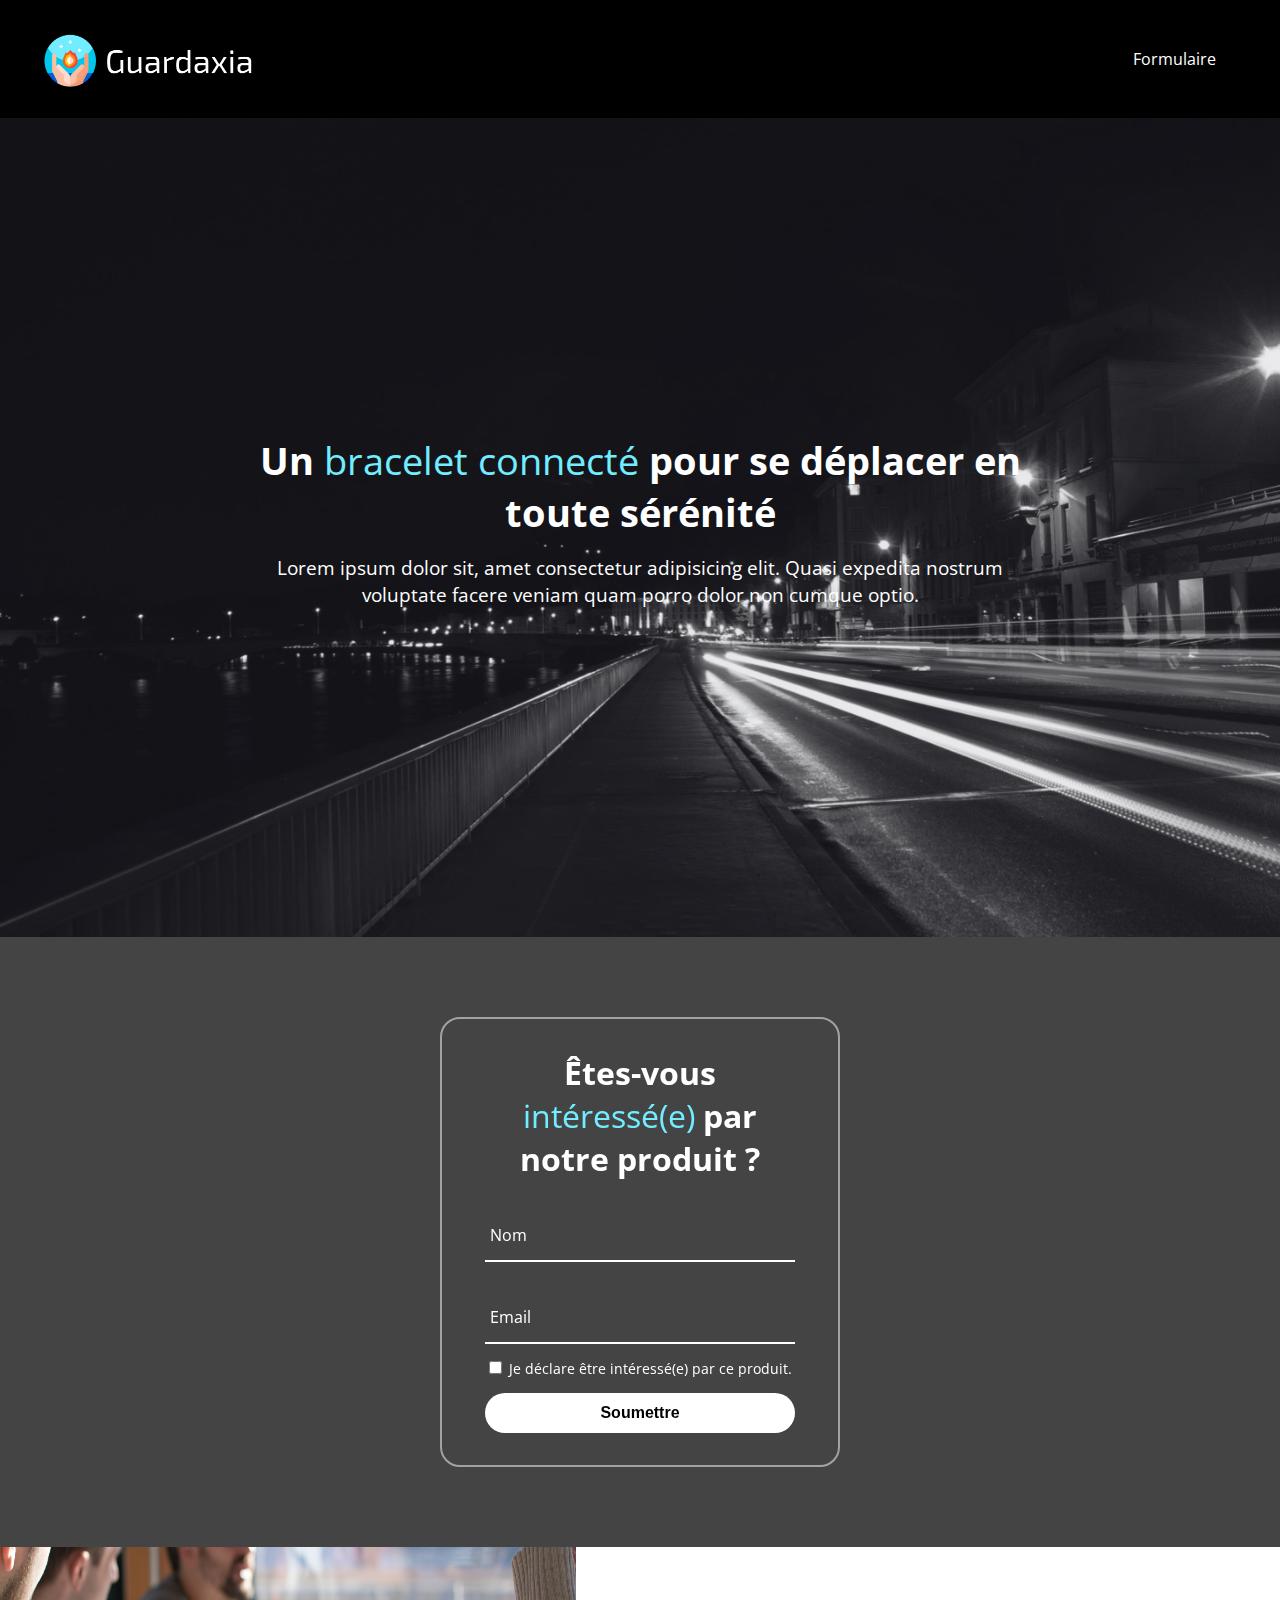
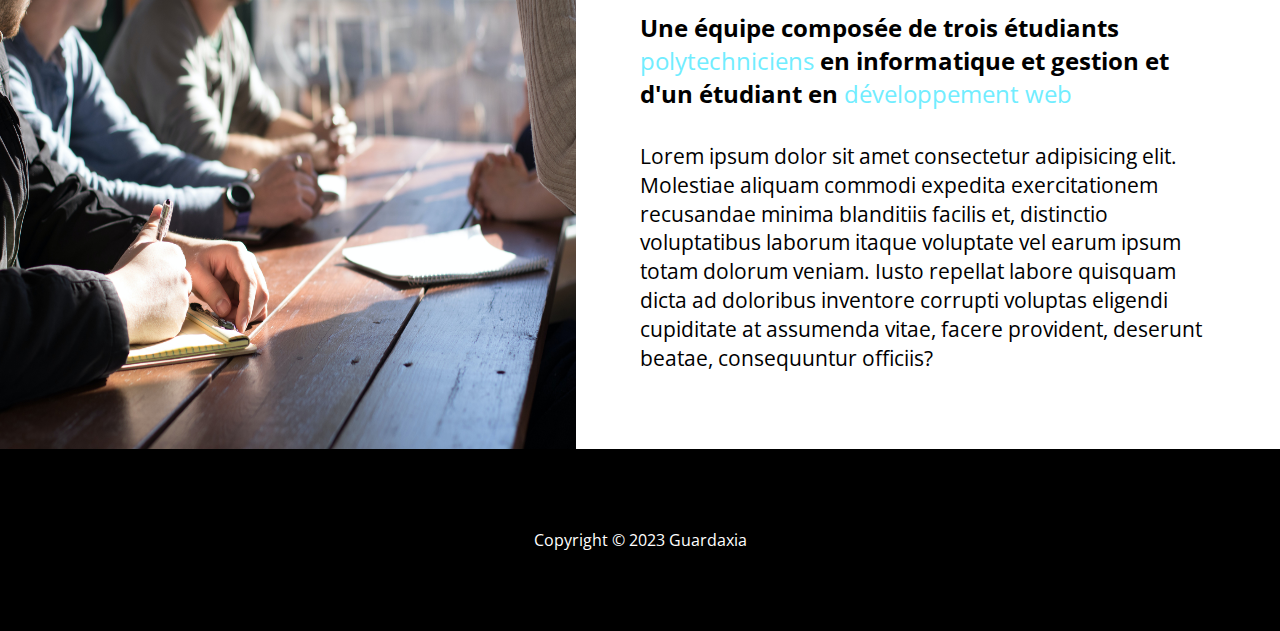
==== Guardaxia/index.html @ 3d4f2bc4 "Add files via upload" ====
<!DOCTYPE html>
<html lang="fr">

<head>
    <meta charset="UTF-8">
    <meta http-equiv="X-UA-Compatible" content="IE=edge">
    <meta name="viewport" content="width=device-width, initial-scale=1.0">
    <title>Guardaxia</title>
    <link rel="stylesheet" href="./CSS/style.css" />
    <link rel="stylesheet" media="only screen and (max-width: 500px)" href="./CSS/style_mobile.css">
    <link rel="preconnect" href="https://fonts.googleapis.com">
    <link rel="preconnect" href="https://fonts.gstatic.com" crossorigin>
    <link href="https://fonts.googleapis.com/css2?family=Open+Sans:wght@300;400;700&display=swap" rel="stylesheet">
</head>

<body>

    <div class="vp-container">
        <header>
            <figure class="header-logo">
                <img src="Images/guardaxialogo.png" alt="logo">
            </figure>
            <nav>
              <ul class="liste-nav">
                <li class="item-nav">
                  <a class="lien-nav" href="#formulaire">Formulaire</a>
                </li>
              </ul>
            </nav>
        </header>
        
        <section class="vp">
            <div class="vp-content">
                <h1>
                  Un <strong>bracelet connecté</strong> pour se déplacer en toute sérénité 
                </h1>
                <p>
                  Lorem ipsum dolor sit, amet consectetur adipisicing elit. Quasi
                  expedita nostrum voluptate facere veniam quam porro dolor non cumque
                  optio.
                </p>
            </div>
        </section>

        <section class="formulaire" id="formulaire">
          <div class="form-box">
            <div class="form-value">
              <form action="">
                <h2>Êtes-vous <strong>intéressé(e)</strong> par notre produit ?</h2>

                <div class="inputbox">
                  <input type="name">
                  <label for="">Nom</label>
                </div>

                <div class="inputbox">
                  <input type="email" required>
                  <label for="">Email</label>
                </div>

                <div class="decla">
                  <label for=""><input type="checkbox" required> Je déclare être intéressé(e) par ce produit.</label>
                </div>

                <button>Soumettre</button>
              </form>
            </div>
          </div>
        </section>

        <section class="who">
            <div class="who-content-img">
              <img
                src="Images/dylan-gillis-KdeqA3aTnBY-unsplash.jpg"
                alt="team"
              />
            </div>

            <div class="who-content-text bg-dark">
                <h2>
                  Une équipe composée de trois étudiants <strong>polytechniciens</strong> en informatique et gestion et d'un étudiant en <strong>développement web</strong>
                </h2>
                <p>
                    Lorem ipsum dolor sit amet consectetur adipisicing elit. Molestiae
                    aliquam commodi expedita exercitationem recusandae minima blanditiis
                    facilis et, distinctio voluptatibus laborum itaque voluptate vel earum ipsum totam dolorum veniam. 
                    Iusto repellat labore quisquam dicta ad doloribus inventore corrupti voluptas eligendi cupiditate
                    at assumenda vitae, facere provident, deserunt beatae, consequuntur
                    officiis?
                </p>
            </div>
        </section>   

        <footer>
            <p>Copyright © 2023 Guardaxia</p>
        </footer>

    </div>

</body>

</html>
---- Guardaxia/CSS/style.css ----
/***************** RESET *****************/

* {
    padding: 0;
    margin: 0;
    box-sizing: border-box;
  }
  
  
 p {
    margin-bottom: 0.8rem;
  }
  
h1,
h2,
h3,
h4 {
    margin-bottom: 1rem;
  }
  
a {
    color: #ffffff;
    text-decoration: none;
  }

body {
    font-family: 'Open Sans', sans-serif;
  }

/**************** HEADER *****************/

.vp-container {
    min-height: 100vh;
    display: flex;
    flex-direction: column;
  }
  
header {
    padding: 1rem 2rem;
    background: #000000;
    display: flex;
    flex-flow: row nowrap;
    justify-content: space-between;
  }

header img  {
    width: 233px;
    height: 78px;
    position: relative;
    top: 5px;
  }

header ul {
    display: flex;
    flex-flow: row nowrap;
    list-style: none;
  }
  
header ul li {
    padding: 2rem;
    color: white;
  }
  
header ul li a:hover {
    color: #71edff;
  }

/**************** VP *****************/

.vp {
    flex: auto;
    display: flex;
    flex-direction: column;
    justify-content: center;
    align-items: center;
    background: url(../Images/robin-pierre-CkkCk4pXHTI-unsplash\ -\ Modifié\ \(2\).png) center center/cover;
    min-height: 819px;
  }
  
strong {
    color: #71edff;
    font-weight: 400;
  }

.vp-content {
    max-width: 800px;
    text-align: center;
    color: white;
    font-size: larger;
  }

/**************** VP2 *****************/

/* .contact {
  padding: 10rem 1rem;
  display: flex;
  flex-direction: column;
  align-items: center;
  background-color: #444444;
  }

.contact-form {
  max-width: 600px;
  display: flex;
  flex-direction: column;
  width: 100%;
  }

.contact-form input {
  background: #333;
  border: 0;
  border-bottom: 1px solid #555;
  padding: 1rem;
  font-size: 1.3rem;
  color: white;
  outline: 0;
  margin-bottom: 1rem;
  }

.contact-form button {
    display: block;
    margin: 3rem auto;
    padding: 1rem 2rem;
    border: 0;
    border-radius: 30px;
    background: #0f05a0;
    color: white;
    font-weight: 700;
    font-size: 1.3rem;
    cursor: pointer;
  }
  
  .contact-form button:hover {
    background: white;
    color: black;
  } */

.formulaire {
  padding: 5rem 1rem;
  display: flex;
  flex-direction: column;
  align-items: center;
  background-color: #444444;
  min-height: 50vh;
  width: 100%;
}

.form-box {
  position: relative;
  width: 400px;
  height: 450px;
  background: transparent;
  border: 2px solid rgba(255, 255, 255, 0.5);
  border-radius: 20px;
  backdrop-filter: blur(15px);
  display: flex;
  justify-content: center;
  align-items: center;
  padding: 0 50px 0 50px;
}

form h2 {
  font-size: 2em;
  color: #ffffff;
  text-align: center;
}

.inputbox {
  position: relative;
  margin: 30px 0;
  width: 310px;
  border-bottom: 2px solid #ffffff;
}

.inputbox label {
  position: absolute;
  top: 50%;
  left: 5px;
  transform: translateY(-50%);
  color: #ffffff;
  font-size: 1em;
  pointer-events: none;
  transition: .5s;
}

input:focus ~ label,
input:focus ~ :valid {
  top: -5px;
}

.inputbox input {
  width: 100%;
  height: 50px;
  background: transparent;
  border: none;
  outline: none;
  font-size: 1em;
  padding: 0 35px 0 5px;
  color: #ffffff;
}

.decla {
  margin: -15px 0 15px;
  font-size: .9em;
  color: #ffffff;
  display: flex;
  justify-content: center;
}

.decla label input {
  margin-right: 3px;
}

button {
  width: 100%;
  height: 40px;
  border-radius: 40px;
  background: #ffffff;
  border: none;
  outline: none;
  cursor: pointer;
  font-size: 1em;
  font-weight: 600;
}

button:hover {
  color: white;
  background: #71edff;
}
/**************** VP3 *****************/

.bg-dark {
    background: white;
    color: black;
  }

.who {
    display: flex;
    flex-flow: row nowrap;
  }

.who-content-img {
    flex: 1;
  }

.who-content-img img {
    height: 100%;
  }

.who-content-img img {
    width: 100%;
  }

.who-content-text {
    flex: 1;
    padding: 4rem;
    display: flex;
    flex-direction: column;
    justify-content: center;
  }
  
.who-content-text h2 {
    margin-bottom: 2rem;
  }
  
.who-content-text p {
    font-size: 1.3rem;
    line-height: 1.8rem;
  }

/**************** FOOTER *****************/

footer {
    background: black;
    padding: 5rem 1rem;
    color: white;
    text-align: center;
  }
  
footer p {
    margin-bottom: 0;
  }
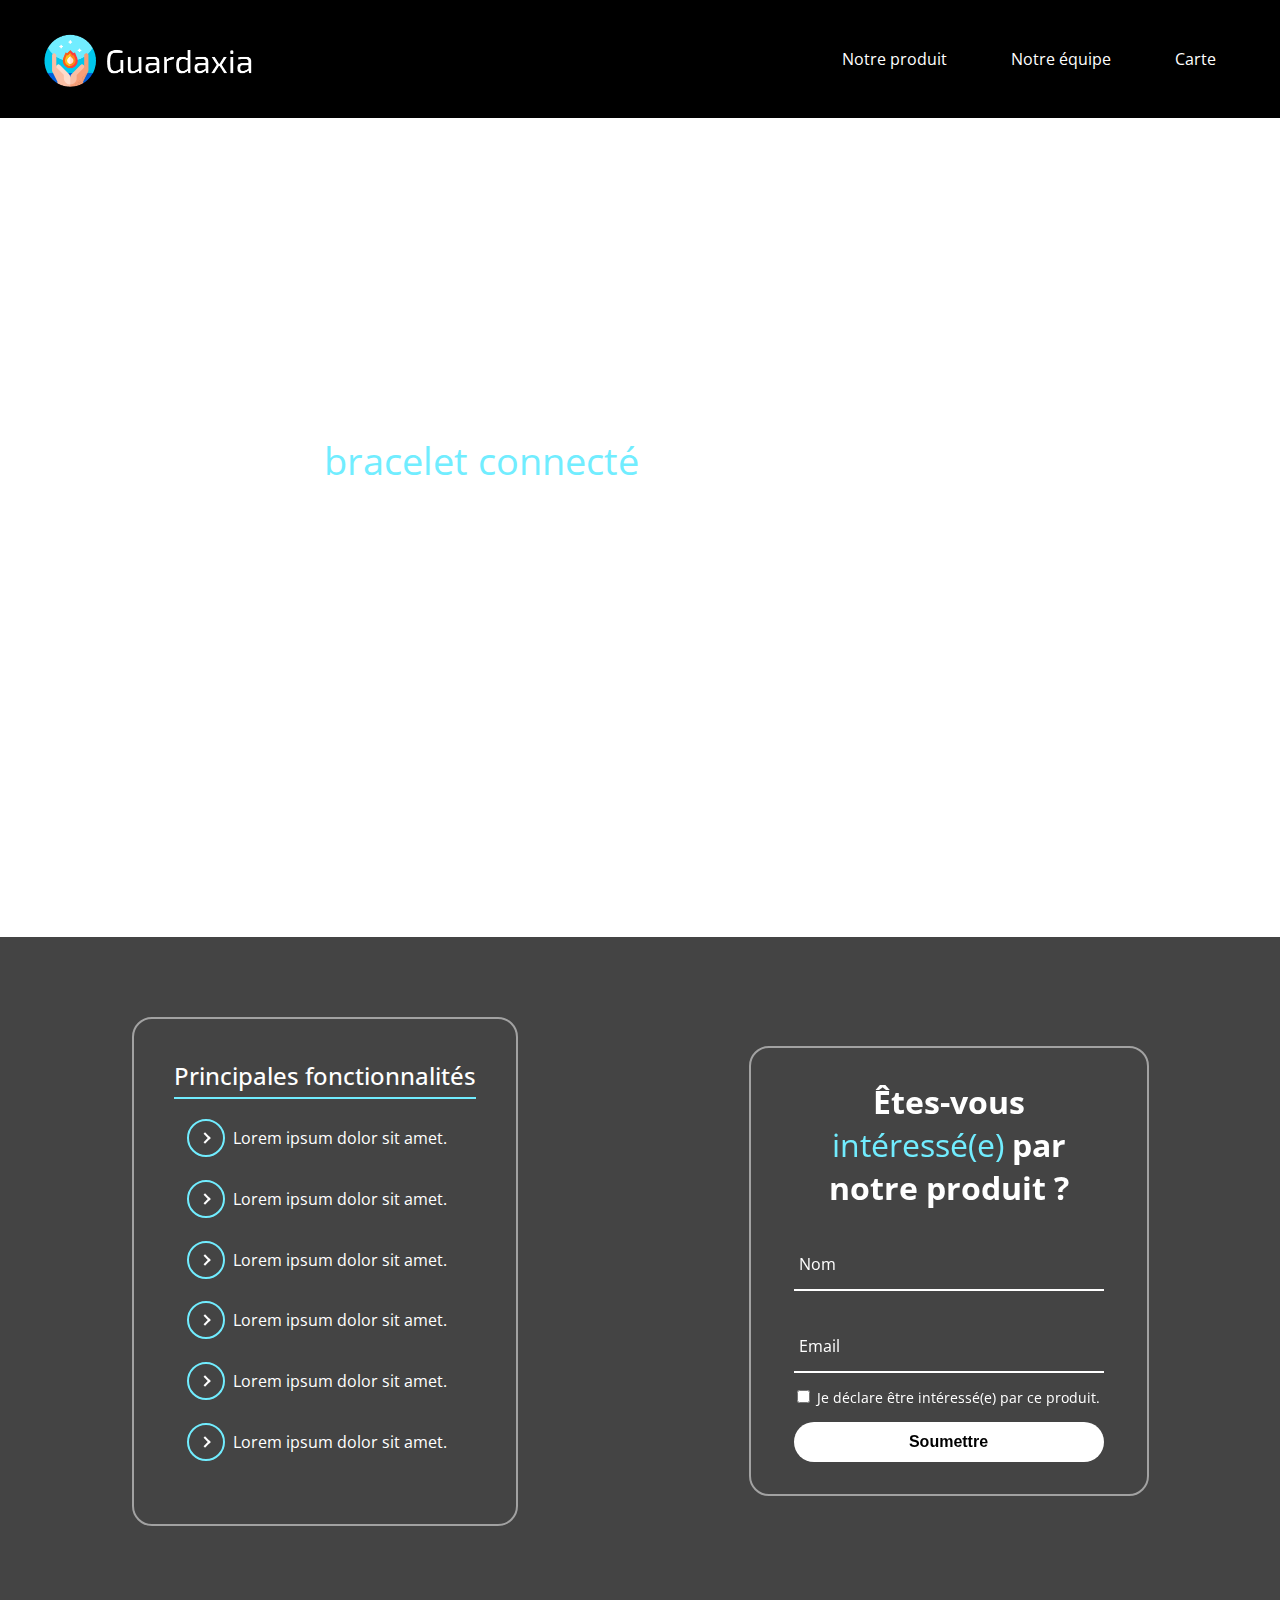
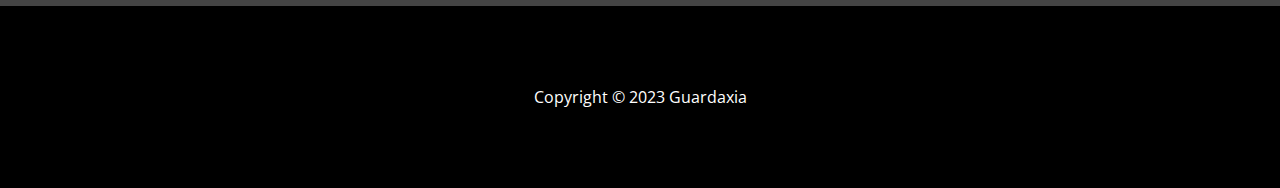
==== commit af0cc93f: "liste" ====
--- a/Guardaxia/index.html
+++ b/Guardaxia/index.html
@@ -1,102 +1,100 @@
 <!DOCTYPE html>
 <html lang="fr">
-
-<head>
-    <meta charset="UTF-8">
-    <meta http-equiv="X-UA-Compatible" content="IE=edge">
-    <meta name="viewport" content="width=device-width, initial-scale=1.0">
+  <head>
+    <meta charset="UTF-8" />
+    <meta http-equiv="X-UA-Compatible" content="IE=edge" />
+    <meta name="viewport" content="width=device-width, initial-scale=1.0" />
     <title>Guardaxia</title>
     <link rel="stylesheet" href="./CSS/style.css" />
-    <link rel="stylesheet" media="only screen and (max-width: 500px)" href="./CSS/style_mobile.css">
-    <link rel="preconnect" href="https://fonts.googleapis.com">
-    <link rel="preconnect" href="https://fonts.gstatic.com" crossorigin>
-    <link href="https://fonts.googleapis.com/css2?family=Open+Sans:wght@300;400;700&display=swap" rel="stylesheet">
-</head>
+    <link
+      rel="stylesheet"
+      media="only screen and (max-width: 500px)"
+      href="./CSS/style_mobile.css"
+    />
+    <link rel="preconnect" href="https://fonts.googleapis.com" />
+    <link rel="preconnect" href="https://fonts.gstatic.com" crossorigin />
+    <link
+      href="https://fonts.googleapis.com/css2?family=Open+Sans:wght@300;400;700&display=swap"
+      rel="stylesheet"
+    />
+  </head>
 
-<body>
+  <body>
+    <div class="vp-container">
+      <header>
+        <figure class="header-logo">
+          <img src="Images/guardaxialogo.png" alt="logo" />
+        </figure>
+        <nav>
+          <ul class="liste-nav">
+            <li class="item-nav">
+              <a class="lien-nav" href="index.html">Notre produit</a>
+            </li>
+            <li class="item-nav">
+              <a class="lien-nav" href="equipe.html">Notre équipe</a>
+            </li>
+            <li class="item-nav">
+              <a class="lien-nav" href="carte.html">Carte</a>
+            </li>
+          </ul>
+        </nav>
+      </header>
 
-    <div class="vp-container">
-        <header>
-            <figure class="header-logo">
-                <img src="Images/guardaxialogo.png" alt="logo">
-            </figure>
-            <nav>
-              <ul class="liste-nav">
-                <li class="item-nav">
-                  <a class="lien-nav" href="#formulaire">Formulaire</a>
-                </li>
-              </ul>
-            </nav>
-        </header>
-        
-        <section class="vp">
-            <div class="vp-content">
-                <h1>
-                  Un <strong>bracelet connecté</strong> pour se déplacer en toute sérénité 
-                </h1>
-                <p>
-                  Lorem ipsum dolor sit, amet consectetur adipisicing elit. Quasi
-                  expedita nostrum voluptate facere veniam quam porro dolor non cumque
-                  optio.
-                </p>
-            </div>
-        </section>
+      <section class="vp">
+        <div class="vp-content">
+          <h1>
+            Un <strong>bracelet connecté</strong> pour se déplacer en toute
+            sérénité
+          </h1>
+          <p>
+            Lorem ipsum dolor sit, amet consectetur adipisicing elit. Quasi
+            expedita nostrum voluptate facere veniam quam porro dolor non cumque
+            optio.
+          </p>
+        </div>
+      </section>
 
-        <section class="formulaire" id="formulaire">
-          <div class="form-box">
-            <div class="form-value">
-              <form action="">
-                <h2>Êtes-vous <strong>intéressé(e)</strong> par notre produit ?</h2>
+      <section class="formulaire">
+        <div class="listing">
+          <h2>Principales fonctionnalités</h2>
+          <ul>
+            <li><p>Lorem ipsum dolor sit amet.</p></li>
+            <li><p>Lorem ipsum dolor sit amet.</p></li>
+            <li><p>Lorem ipsum dolor sit amet.</p></li>
+            <li><p>Lorem ipsum dolor sit amet.</p></li>
+            <li><p>Lorem ipsum dolor sit amet.</p></li>
+            <li><p>Lorem ipsum dolor sit amet.</p></li>
+          </ul>
+        </div>
+        <div class="form-box">
+          <form action="">
+            <h2>Êtes-vous <strong>intéressé(e)</strong> par notre produit ?</h2>
 
-                <div class="inputbox">
-                  <input type="name">
-                  <label for="">Nom</label>
-                </div>
-
-                <div class="inputbox">
-                  <input type="email" required>
-                  <label for="">Email</label>
-                </div>
-
-                <div class="decla">
-                  <label for=""><input type="checkbox" required> Je déclare être intéressé(e) par ce produit.</label>
-                </div>
-
-                <button>Soumettre</button>
-              </form>
-            </div>
-          </div>
-        </section>
-
-        <section class="who">
-            <div class="who-content-img">
-              <img
-                src="Images/dylan-gillis-KdeqA3aTnBY-unsplash.jpg"
-                alt="team"
-              />
+            <div class="inputbox">
+              <input type="name" />
+              <label for="">Nom</label>
             </div>
 
-            <div class="who-content-text bg-dark">
-                <h2>
-                  Une équipe composée de trois étudiants <strong>polytechniciens</strong> en informatique et gestion et d'un étudiant en <strong>développement web</strong>
-                </h2>
-                <p>
-                    Lorem ipsum dolor sit amet consectetur adipisicing elit. Molestiae
-                    aliquam commodi expedita exercitationem recusandae minima blanditiis
-                    facilis et, distinctio voluptatibus laborum itaque voluptate vel earum ipsum totam dolorum veniam. 
-                    Iusto repellat labore quisquam dicta ad doloribus inventore corrupti voluptas eligendi cupiditate
-                    at assumenda vitae, facere provident, deserunt beatae, consequuntur
-                    officiis?
-                </p>
+            <div class="inputbox">
+              <input type="email" required />
+              <label for="">Email</label>
             </div>
-        </section>   
 
-        <footer>
-            <p>Copyright © 2023 Guardaxia</p>
-        </footer>
+            <div class="decla">
+              <label for=""
+                ><input type="checkbox" required /> Je déclare être intéressé(e)
+                par ce produit.</label
+              >
+            </div>
 
+            <button>Soumettre</button>
+          </form>
+        </div>
+      </section>
+
+      <footer>
+        <p>Copyright © 2023 Guardaxia</p>
+      </footer>
     </div>
-
-</body>
-
-</html>+  </body>
+</html>
--- a/Guardaxia/CSS/style.css
+++ b/Guardaxia/CSS/style.css
@@ -1,145 +1,180 @@
 /***************** RESET *****************/
 
 * {
-    padding: 0;
-    margin: 0;
-    box-sizing: border-box;
-  }
-  
-  
- p {
-    margin-bottom: 0.8rem;
-  }
-  
+  padding: 0;
+  margin: 0;
+  box-sizing: border-box;
+}
+
+p {
+  margin-bottom: 0.8rem;
+}
+
 h1,
 h2,
 h3,
 h4 {
-    margin-bottom: 1rem;
-  }
-  
+  margin-bottom: 1rem;
+}
+
 a {
-    color: #ffffff;
-    text-decoration: none;
-  }
+  color: #ffffff;
+  text-decoration: none;
+}
 
 body {
-    font-family: 'Open Sans', sans-serif;
-  }
+  font-family: "Open Sans", sans-serif;
+}
 
 /**************** HEADER *****************/
 
 .vp-container {
-    min-height: 100vh;
-    display: flex;
-    flex-direction: column;
-  }
-  
+  min-height: 100vh;
+  display: flex;
+  flex-direction: column;
+}
+
 header {
-    padding: 1rem 2rem;
-    background: #000000;
-    display: flex;
-    flex-flow: row nowrap;
-    justify-content: space-between;
-  }
-
-header img  {
-    width: 233px;
-    height: 78px;
-    position: relative;
-    top: 5px;
-  }
+  padding: 1rem 2rem;
+  background: #000000;
+  display: flex;
+  flex-flow: row nowrap;
+  justify-content: space-between;
+}
+
+header img {
+  width: 233px;
+  height: 78px;
+  position: relative;
+  top: 5px;
+}
 
 header ul {
-    display: flex;
-    flex-flow: row nowrap;
-    list-style: none;
-  }
-  
+  display: flex;
+  flex-flow: row nowrap;
+  list-style: none;
+}
+
 header ul li {
-    padding: 2rem;
-    color: white;
-  }
-  
+  padding: 2rem;
+  color: white;
+}
+
 header ul li a:hover {
-    color: #71edff;
-  }
+  color: #71edff;
+}
 
 /**************** VP *****************/
 
 .vp {
-    flex: auto;
-    display: flex;
-    flex-direction: column;
-    justify-content: center;
-    align-items: center;
-    background: url(../Images/robin-pierre-CkkCk4pXHTI-unsplash\ -\ Modifié\ \(2\).png) center center/cover;
-    min-height: 819px;
-  }
-  
+  flex: auto;
+  display: flex;
+  flex-direction: column;
+  justify-content: center;
+  align-items: center;
+  background: url(../Images/robin-pierre-CkkCk4pXHTI-unsplash\-\Modifié\\(2\).png)
+    center center/cover;
+  min-height: 819px;
+}
+
 strong {
-    color: #71edff;
-    font-weight: 400;
-  }
+  color: #71edff;
+  font-weight: 400;
+}
 
 .vp-content {
-    max-width: 800px;
-    text-align: center;
-    color: white;
-    font-size: larger;
-  }
+  max-width: 800px;
+  text-align: center;
+  color: white;
+  font-size: larger;
+}
 
 /**************** VP2 *****************/
 
-/* .contact {
-  padding: 10rem 1rem;
+.listing {
   display: flex;
   flex-direction: column;
+  justify-content: center;
   align-items: center;
-  background-color: #444444;
-  }
-
-.contact-form {
-  max-width: 600px;
-  display: flex;
-  flex-direction: column;
-  width: 100%;
-  }
-
-.contact-form input {
-  background: #333;
-  border: 0;
-  border-bottom: 1px solid #555;
-  padding: 1rem;
-  font-size: 1.3rem;
-  color: white;
-  outline: 0;
-  margin-bottom: 1rem;
-  }
-
-.contact-form button {
-    display: block;
-    margin: 3rem auto;
-    padding: 1rem 2rem;
-    border: 0;
-    border-radius: 30px;
-    background: #0f05a0;
-    color: white;
-    font-weight: 700;
-    font-size: 1.3rem;
-    cursor: pointer;
-  }
-  
-  .contact-form button:hover {
-    background: white;
-    color: black;
-  } */
-
+  padding: 40px;
+  border: 2px solid rgba(255, 255, 255, 0.5);
+  border-radius: 20px;
+}
+
+.listing h2 {
+  color: #ffffff;
+  margin-bottom: 10px;
+  padding-bottom: 5px;
+  display: inline-block;
+  font-weight: 500;
+  border-bottom: 2px solid #71edff;
+}
+
+.listing ul {
+  position: relative;
+}
+
+.listing ul li {
+  position: relative;
+  list-style: none;
+  display: table;
+  margin: 10px 0;
+  padding-left: 36px;
+  padding-right: 5px;
+}
+
+.listing ul li::before {
+  content: "";
+  position: absolute;
+  top: 0;
+  left: 0;
+  width: 34px;
+  height: 34px;
+  background: transparent;
+  border-radius: 34px;
+  transition: background 0.5s, width 0.5s;
+  transition-delay: 0.5s, 0s;
+  border: 2px solid #71edff;
+}
+
+.listing ul li:hover::before {
+  width: 100%;
+  background: #71edff;
+  transition-delay: 0s, 0.5s;
+}
+
+.listing ul li::after {
+  content: "";
+  position: absolute;
+  top: 15px;
+  left: 14px;
+  width: 6px;
+  height: 6px;
+  border-top: 2px solid #ffffff;
+  border-right: 2px solid #ffffff;
+  transform: rotate(45deg);
+  transition: 0.5s;
+  transition-delay: 0s;
+}
+
+.listing ul li:hover::after {
+  left: 24px;
+  transition-delay: 0.5s;
+  transform: rotate(45deg) scale(1.5);
+}
+
+.listing ul li p {
+  position: relative;
+  z-index: 10;
+  padding: 8px 10px;
+  color: #ffffff;
+}
 .formulaire {
   padding: 5rem 1rem;
   display: flex;
-  flex-direction: column;
+  flex-direction: row;
   align-items: center;
+  justify-content: space-around;
   background-color: #444444;
   min-height: 50vh;
   width: 100%;
@@ -180,7 +215,7 @@
   color: #ffffff;
   font-size: 1em;
   pointer-events: none;
-  transition: .5s;
+  transition: 0.5s;
 }
 
 input:focus ~ label,
@@ -201,7 +236,7 @@
 
 .decla {
   margin: -15px 0 15px;
-  font-size: .9em;
+  font-size: 0.9em;
   color: #ffffff;
   display: flex;
   justify-content: center;
@@ -230,53 +265,53 @@
 /**************** VP3 *****************/
 
 .bg-dark {
-    background: white;
-    color: black;
-  }
+  background: white;
+  color: black;
+}
 
 .who {
-    display: flex;
-    flex-flow: row nowrap;
-  }
+  display: flex;
+  flex-flow: row nowrap;
+}
 
 .who-content-img {
-    flex: 1;
-  }
+  flex: 1;
+}
 
 .who-content-img img {
-    height: 100%;
-  }
+  height: 100%;
+}
 
 .who-content-img img {
-    width: 100%;
-  }
+  width: 100%;
+}
 
 .who-content-text {
-    flex: 1;
-    padding: 4rem;
-    display: flex;
-    flex-direction: column;
-    justify-content: center;
-  }
-  
+  flex: 1;
+  padding: 4rem;
+  display: flex;
+  flex-direction: column;
+  justify-content: center;
+}
+
 .who-content-text h2 {
-    margin-bottom: 2rem;
-  }
-  
+  margin-bottom: 2rem;
+}
+
 .who-content-text p {
-    font-size: 1.3rem;
-    line-height: 1.8rem;
-  }
+  font-size: 1.3rem;
+  line-height: 1.8rem;
+}
 
 /**************** FOOTER *****************/
 
 footer {
-    background: black;
-    padding: 5rem 1rem;
-    color: white;
-    text-align: center;
-  }
-  
+  background: black;
+  padding: 5rem 1rem;
+  color: white;
+  text-align: center;
+}
+
 footer p {
-    margin-bottom: 0;
-  }+  margin-bottom: 0;
+}
